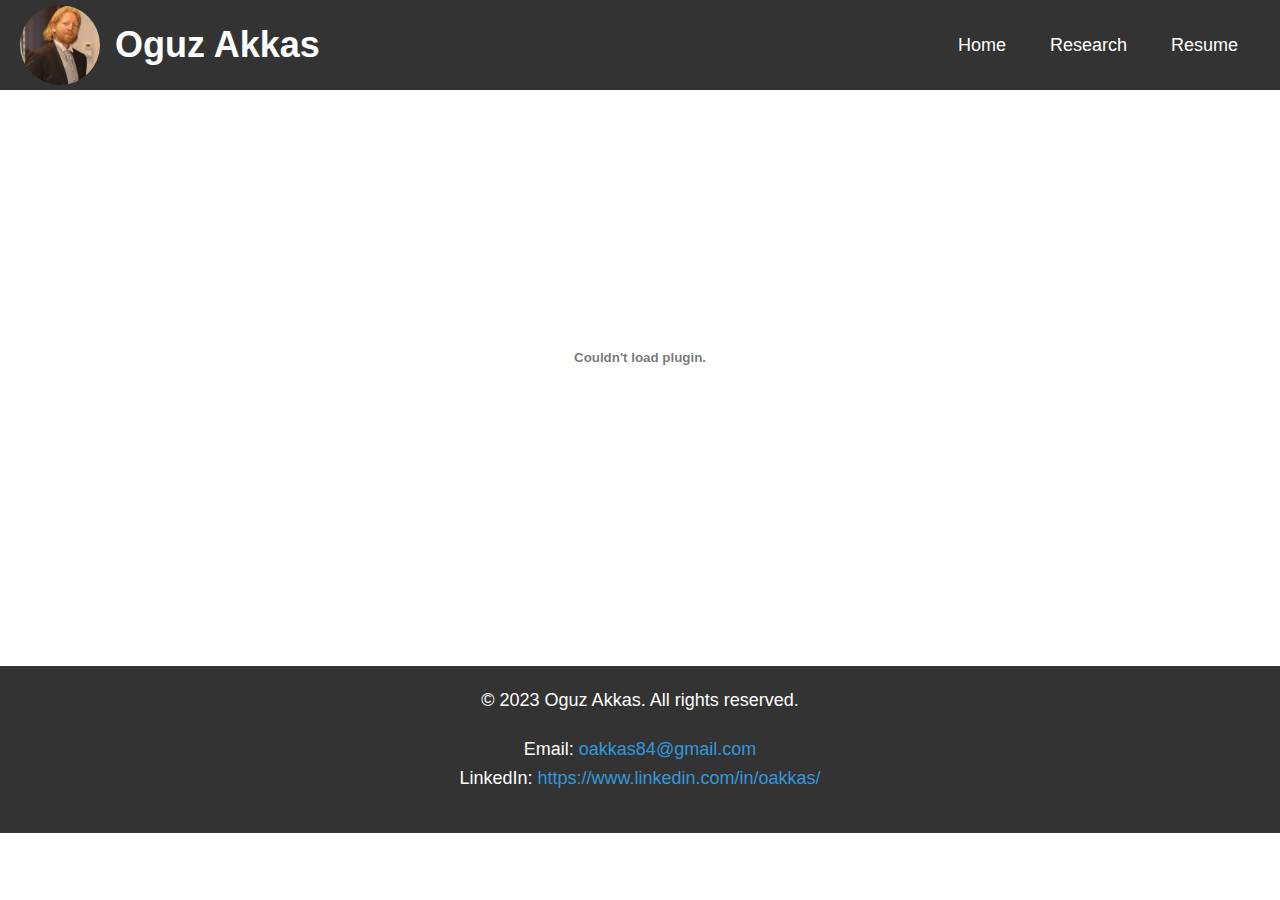
==== research.html @ e3e360d8 "update reserach" ====
<!DOCTYPE html>
<html lang="en">
<head>
  <meta charset="UTF-8">
  <meta name="viewport" content="width=device-width, initial-scale=1.0">
  <title>Research</title>
  <link rel="stylesheet" href="styles.css">
</head>
<body>
    <div id="navbar"></div>
  <h1>Welcome to the Research page</h1>
  <p>
    <embed src="registry.py" type="application/pdf" width="100%" height="600px">
  </p>
  <div id="footer"></div>
<script src="components.js"></script>
<script>
  document.getElementById("navbar").innerHTML = navbar;
  document.getElementById("footer").innerHTML = footer;
</script>
</body>
</html>
---- styles.css ----
* {
    margin: 0%;
    padding: 0%;
    box-sizing: border-box;
  }
body {
    font-family: Arial, sans-serif;
    line-height: 1.6;
  }

.main_body{
    margin: 0px 30px;
}
  h1 {
    font-size: 36px;
  }
  /* Style the navbar */
  /* .navbar {
    display: flex;
    justify-content: space-between;
    align-items: center;
    background-color: #333;
    padding: 5px 20px;
  } */
  .navbar {
    display: flex;
    justify-content: space-between;
    align-items: center;
    background-color: #333;
    padding: 5px 20px;
    position: fixed; /* Add this line */
    top: 0; /* Add this line */
    left: 0; /* Add this line */
    width: 100%; /* Add this line */
    z-index: 1000; /* Add this line (optional, but recommended) */
  }
  
  .navbar h1 {
    color: #fff;
    margin: 0;
  }
  
  .navbar ul {
    display: flex;
    list-style-type: none;
  }
  
  .navbar li {
    margin: 0 10px;
  }
  
  .navbar a {
    text-decoration: none;
    color: #fff;
    padding: 6px 12px;
    transition: background-color 0.3s ease;
  }
  
  .navbar a:hover, .navbar a.active {
    background-color: #555;
    color: #fff;
  }

  .banner {
    display: flex;
    justify-content: space-between;
    margin-top: 7%;
  }
  
  .banner img {
    width: calc(50% - 10px);
    max-height: 400px;
    object-fit: fill;
    margin-top: 1%;
    margin-bottom: 2%;
  }
  /* .banner img {
    width: 100%;
    max-height: 300px;
    object-fit: scale-down;
    margin-top: 1%;
    margin-bottom: 2%;
  } */
  p {
    font-size: 18px;
  }
  ul {
    list-style-type: none;
    padding-left: 0;
  }
  li {
    font-size: 18px;
    margin-bottom: 10px;
  }
  a {
    text-decoration: none;
    color: #3498db;
  }
  a:hover {
    color: #2980b9;
  }

  /* General section styles */
.section {
  display: flex;
  justify-content: space-between;
  margin: 20px 0;
}

/* Style individual sections */
.skills, .experience, .projects {
  flex-basis: calc(33.33% - 20px);
  background-color: #f1f1f1;
  padding: 20px;
  border-radius: 5px;
  box-shadow: 0 1px 3px rgba(0, 0, 0, 0.12), 0 1px 2px rgba(0, 0, 0, 0.24);
}

.contact {
  flex-basis: calc(33.33% - 20px);
  /* background-color: #f1f1f1; */
  padding: 20px;
  border-radius: 5px;
  /* box-shadow: 0 1px 3px rgba(0, 0, 0, 0.12), 0 1px 2px rgba(0, 0, 0, 0.24); */
}

.skills h2, .experience h2, .contact h2 {
  margin-bottom: 10px;
}


.name-image-container {
  display: flex;
  align-items: center;
  margin-right: 20px;
}
.profile-image {
  width: 80px;
  height: 80px;
  border-radius: 50%;
  margin-right: 15px;
}
.intro {
  padding: 20px;
  font-size: 1.8em;
  line-height: 1.8;
  text-align: justify;
  max-width: 1000px;
  margin: 0 auto;
  font-family: 'Times New Roman', Times, serif;
}

.intro p{
  font-size: 24px;
  font-family: 'Times New Roman', Times, serif;
}

.download-resume {
  text-align: center;
  padding: 20px;
  font-size: 1.8em;
  line-height: 1.8;
}

.research{
  margin: 50px 50px;
}

footer {
  background-color: #333;
  color: #fff;
  text-align: center;
  padding: 20px;
  font-size: 0.9em;
}
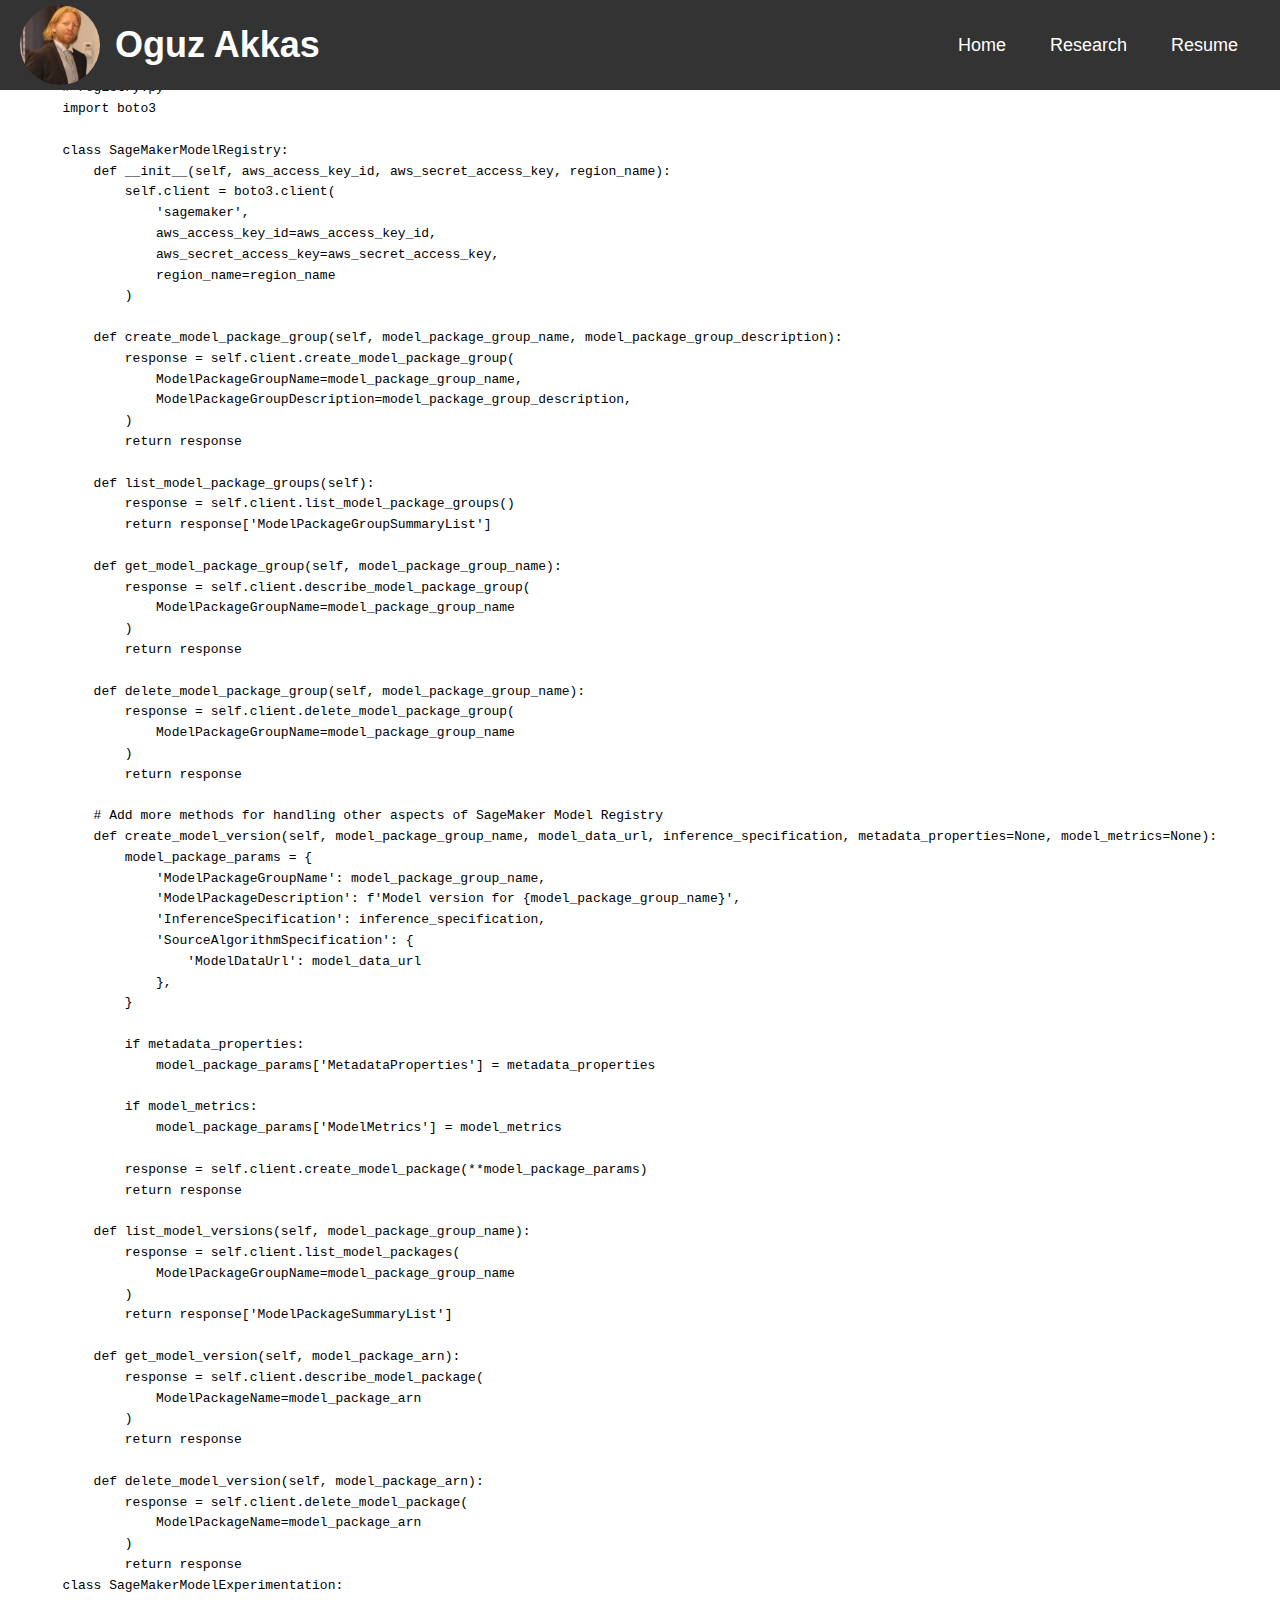
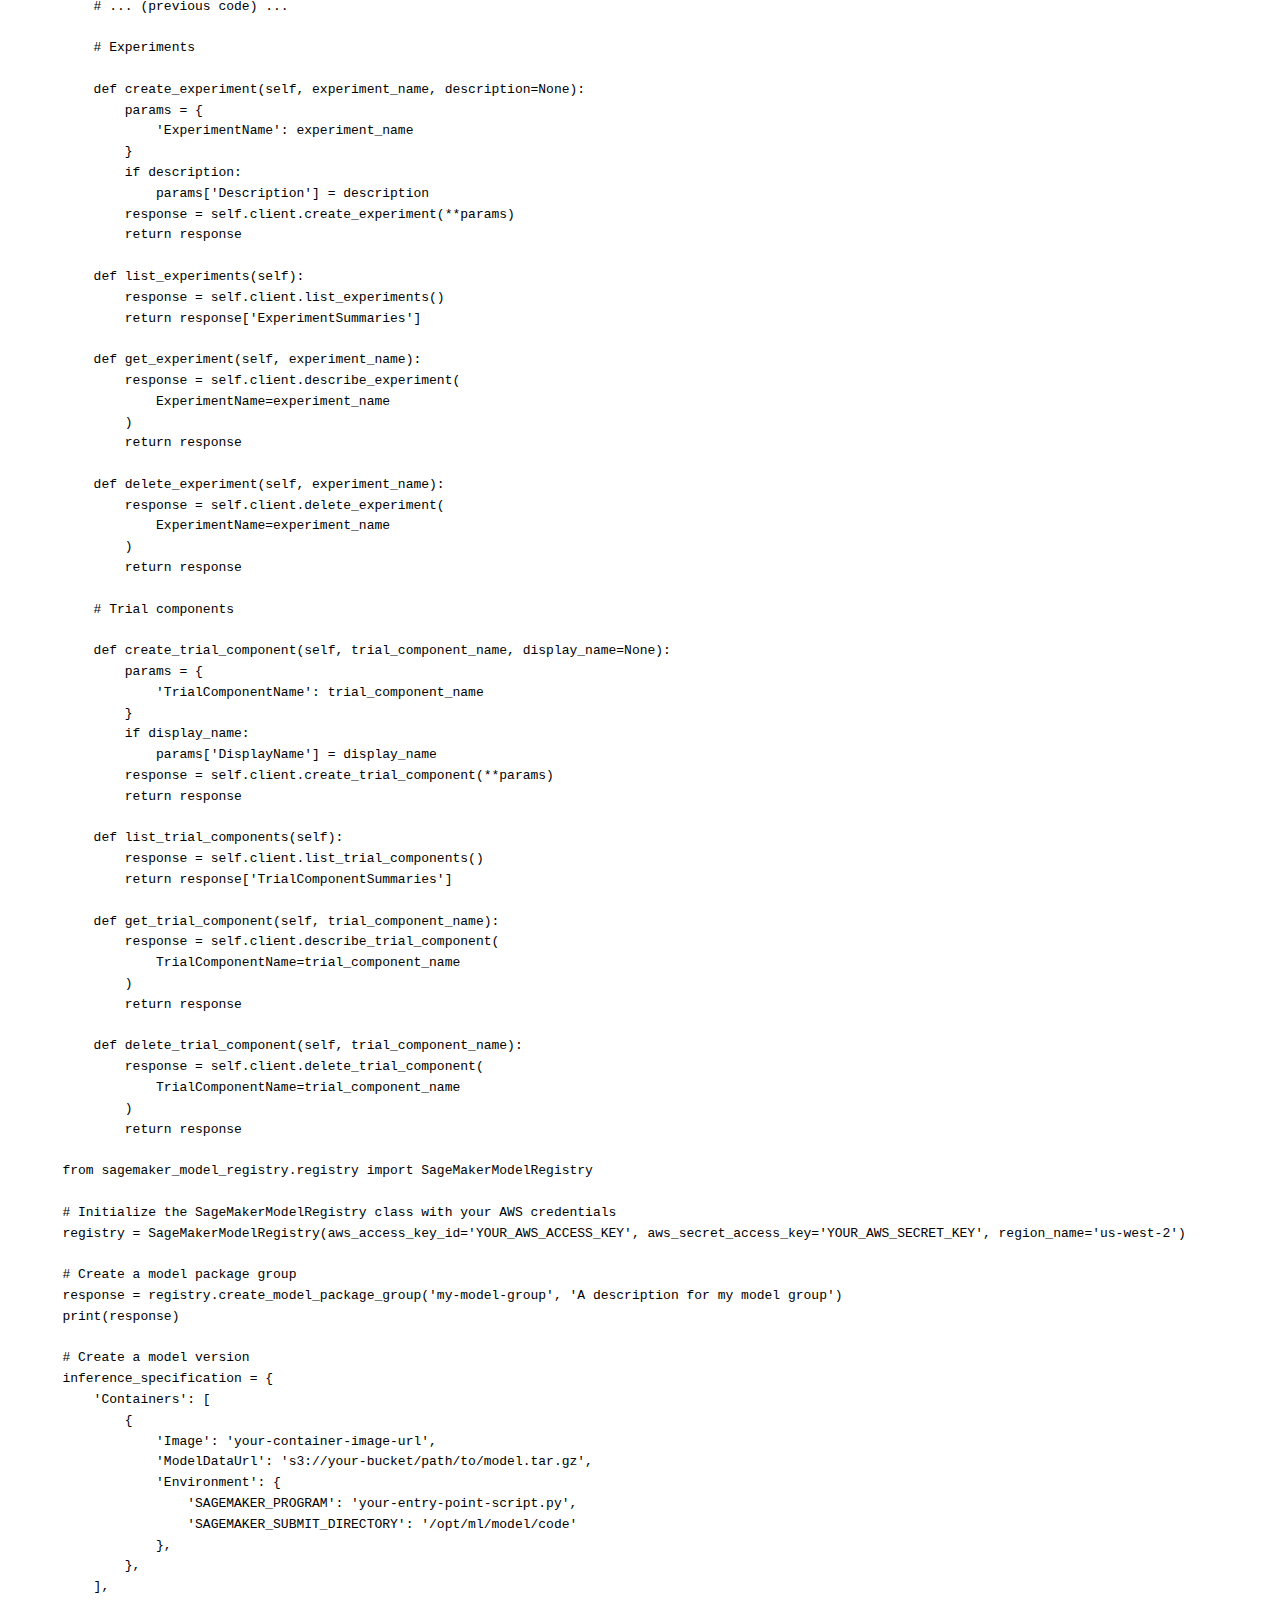
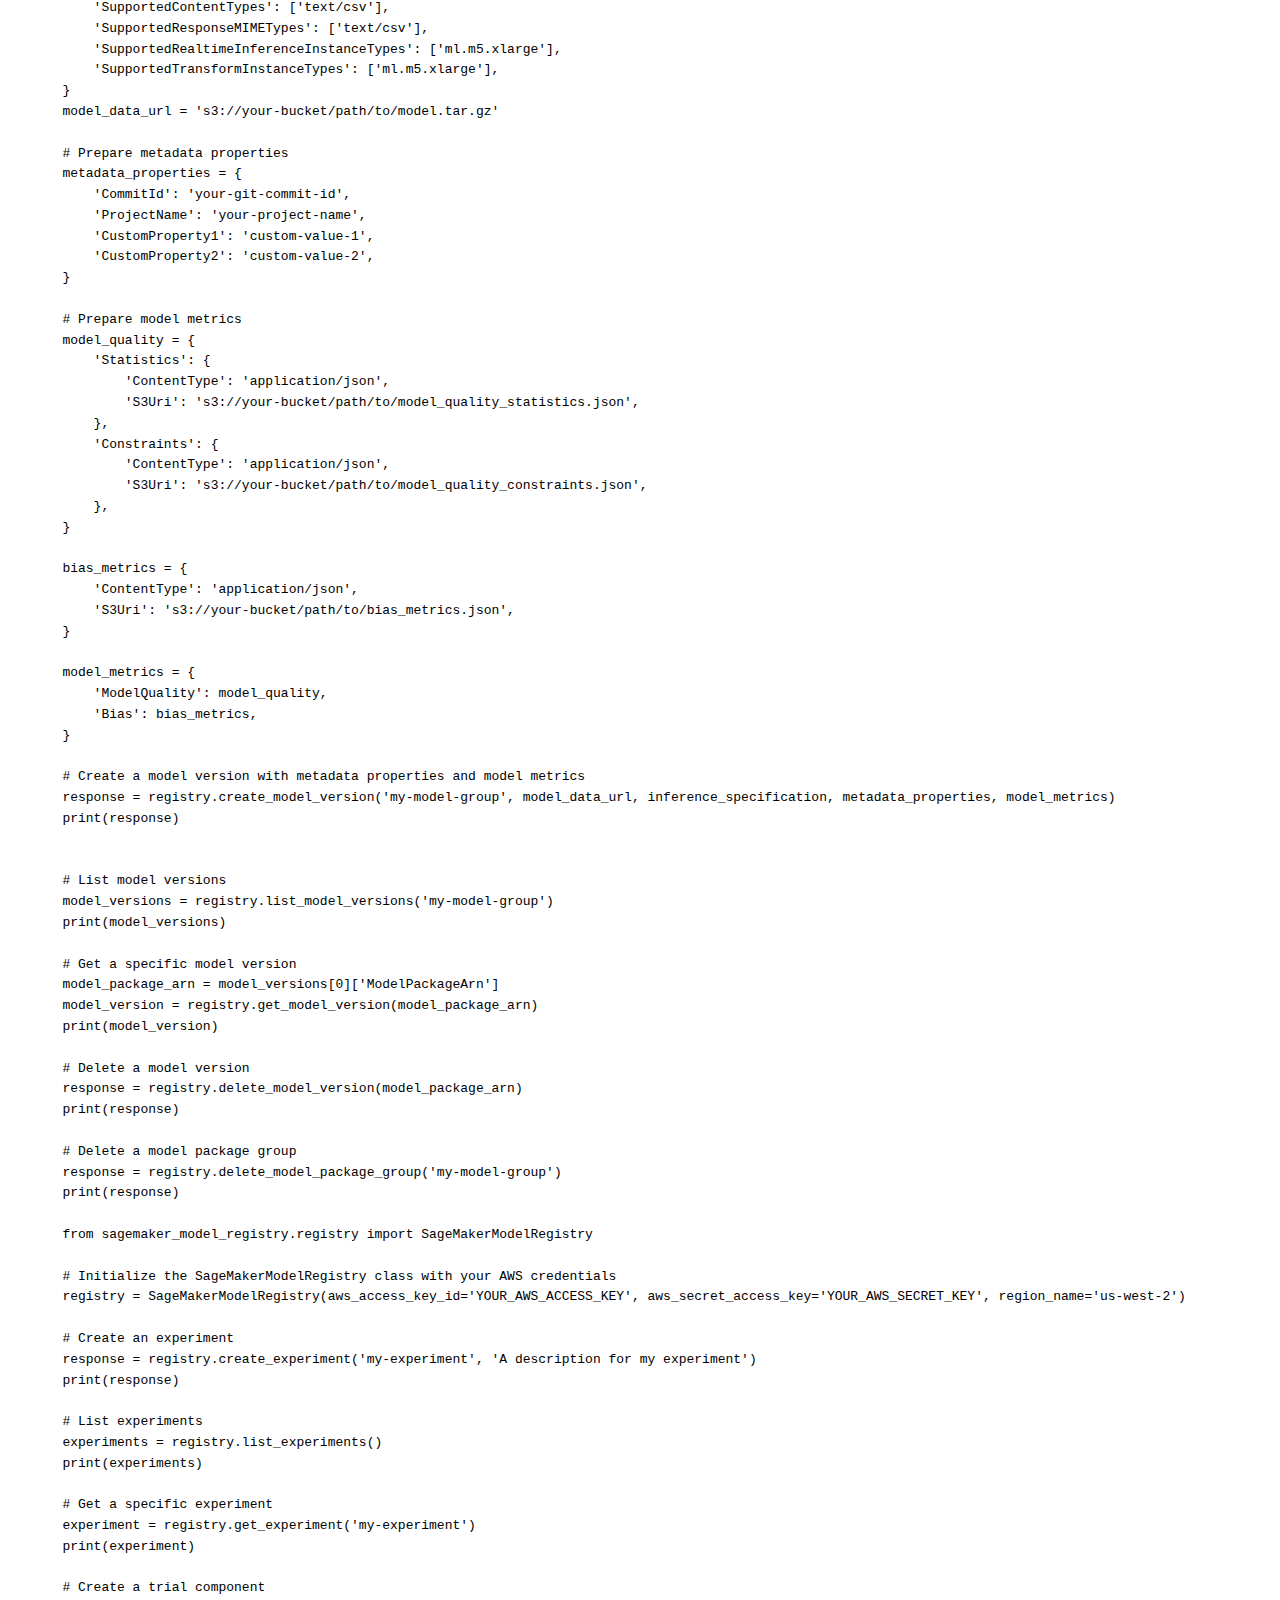
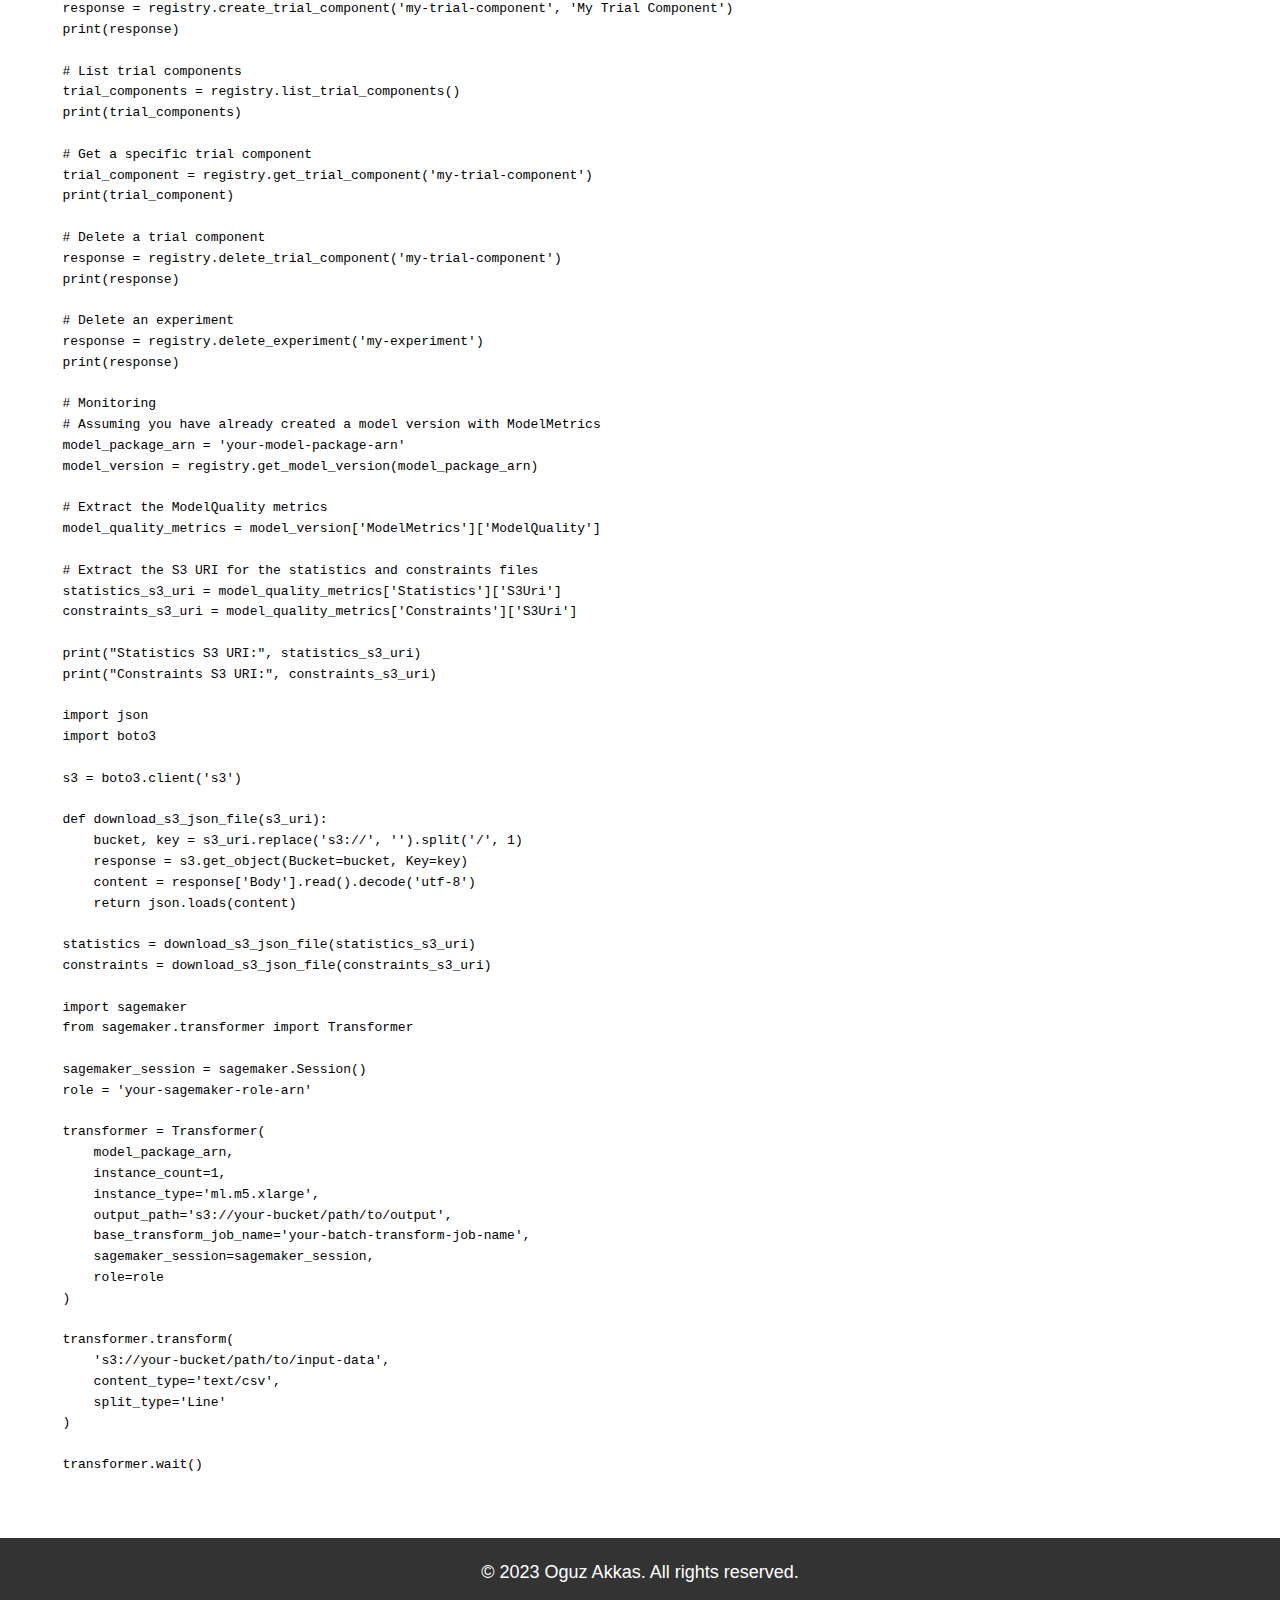
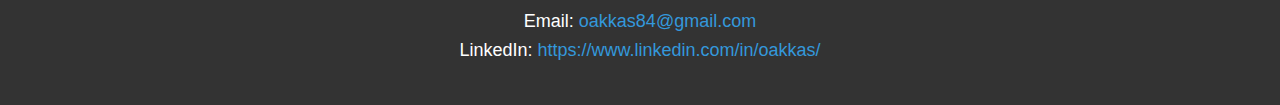
==== commit c59dbc9d: "show code" ====
--- a/research.html
+++ b/research.html
@@ -9,9 +9,309 @@
 <body>
     <div id="navbar"></div>
   <h1>Welcome to the Research page</h1>
-  <p>
-    <embed src="registry.py" type="application/pdf" width="100%" height="600px">
-  </p>
+  <pre>
+    <code>
+        # registry.py
+        import boto3
+        
+        class SageMakerModelRegistry:
+            def __init__(self, aws_access_key_id, aws_secret_access_key, region_name):
+                self.client = boto3.client(
+                    'sagemaker',
+                    aws_access_key_id=aws_access_key_id,
+                    aws_secret_access_key=aws_secret_access_key,
+                    region_name=region_name
+                )
+        
+            def create_model_package_group(self, model_package_group_name, model_package_group_description):
+                response = self.client.create_model_package_group(
+                    ModelPackageGroupName=model_package_group_name,
+                    ModelPackageGroupDescription=model_package_group_description,
+                )
+                return response
+        
+            def list_model_package_groups(self):
+                response = self.client.list_model_package_groups()
+                return response['ModelPackageGroupSummaryList']
+        
+            def get_model_package_group(self, model_package_group_name):
+                response = self.client.describe_model_package_group(
+                    ModelPackageGroupName=model_package_group_name
+                )
+                return response
+        
+            def delete_model_package_group(self, model_package_group_name):
+                response = self.client.delete_model_package_group(
+                    ModelPackageGroupName=model_package_group_name
+                )
+                return response
+        
+            # Add more methods for handling other aspects of SageMaker Model Registry
+            def create_model_version(self, model_package_group_name, model_data_url, inference_specification, metadata_properties=None, model_metrics=None):
+                model_package_params = {
+                    'ModelPackageGroupName': model_package_group_name,
+                    'ModelPackageDescription': f'Model version for {model_package_group_name}',
+                    'InferenceSpecification': inference_specification,
+                    'SourceAlgorithmSpecification': {
+                        'ModelDataUrl': model_data_url
+                    },
+                }
+                
+                if metadata_properties:
+                    model_package_params['MetadataProperties'] = metadata_properties
+                    
+                if model_metrics:
+                    model_package_params['ModelMetrics'] = model_metrics
+                    
+                response = self.client.create_model_package(**model_package_params)
+                return response
+        
+            def list_model_versions(self, model_package_group_name):
+                response = self.client.list_model_packages(
+                    ModelPackageGroupName=model_package_group_name
+                )
+                return response['ModelPackageSummaryList']
+        
+            def get_model_version(self, model_package_arn):
+                response = self.client.describe_model_package(
+                    ModelPackageName=model_package_arn
+                )
+                return response
+        
+            def delete_model_version(self, model_package_arn):
+                response = self.client.delete_model_package(
+                    ModelPackageName=model_package_arn
+                )
+                return response
+        class SageMakerModelExperimentation:
+            # ... (previous code) ...
+        
+            # Experiments
+        
+            def create_experiment(self, experiment_name, description=None):
+                params = {
+                    'ExperimentName': experiment_name
+                }
+                if description:
+                    params['Description'] = description
+                response = self.client.create_experiment(**params)
+                return response
+        
+            def list_experiments(self):
+                response = self.client.list_experiments()
+                return response['ExperimentSummaries']
+        
+            def get_experiment(self, experiment_name):
+                response = self.client.describe_experiment(
+                    ExperimentName=experiment_name
+                )
+                return response
+        
+            def delete_experiment(self, experiment_name):
+                response = self.client.delete_experiment(
+                    ExperimentName=experiment_name
+                )
+                return response
+        
+            # Trial components
+        
+            def create_trial_component(self, trial_component_name, display_name=None):
+                params = {
+                    'TrialComponentName': trial_component_name
+                }
+                if display_name:
+                    params['DisplayName'] = display_name
+                response = self.client.create_trial_component(**params)
+                return response
+        
+            def list_trial_components(self):
+                response = self.client.list_trial_components()
+                return response['TrialComponentSummaries']
+        
+            def get_trial_component(self, trial_component_name):
+                response = self.client.describe_trial_component(
+                    TrialComponentName=trial_component_name
+                )
+                return response
+        
+            def delete_trial_component(self, trial_component_name):
+                response = self.client.delete_trial_component(
+                    TrialComponentName=trial_component_name
+                )
+                return response    
+        
+        from sagemaker_model_registry.registry import SageMakerModelRegistry
+        
+        # Initialize the SageMakerModelRegistry class with your AWS credentials
+        registry = SageMakerModelRegistry(aws_access_key_id='YOUR_AWS_ACCESS_KEY', aws_secret_access_key='YOUR_AWS_SECRET_KEY', region_name='us-west-2')
+        
+        # Create a model package group
+        response = registry.create_model_package_group('my-model-group', 'A description for my model group')
+        print(response)
+        
+        # Create a model version
+        inference_specification = {
+            'Containers': [
+                {
+                    'Image': 'your-container-image-url',
+                    'ModelDataUrl': 's3://your-bucket/path/to/model.tar.gz',
+                    'Environment': {
+                        'SAGEMAKER_PROGRAM': 'your-entry-point-script.py',
+                        'SAGEMAKER_SUBMIT_DIRECTORY': '/opt/ml/model/code'
+                    },
+                },
+            ],
+            'SupportedContentTypes': ['text/csv'],
+            'SupportedResponseMIMETypes': ['text/csv'],
+            'SupportedRealtimeInferenceInstanceTypes': ['ml.m5.xlarge'],
+            'SupportedTransformInstanceTypes': ['ml.m5.xlarge'],
+        }
+        model_data_url = 's3://your-bucket/path/to/model.tar.gz'
+        
+        # Prepare metadata properties
+        metadata_properties = {
+            'CommitId': 'your-git-commit-id',
+            'ProjectName': 'your-project-name',
+            'CustomProperty1': 'custom-value-1',
+            'CustomProperty2': 'custom-value-2',
+        }
+        
+        # Prepare model metrics
+        model_quality = {
+            'Statistics': {
+                'ContentType': 'application/json',
+                'S3Uri': 's3://your-bucket/path/to/model_quality_statistics.json',
+            },
+            'Constraints': {
+                'ContentType': 'application/json',
+                'S3Uri': 's3://your-bucket/path/to/model_quality_constraints.json',
+            },
+        }
+        
+        bias_metrics = {
+            'ContentType': 'application/json',
+            'S3Uri': 's3://your-bucket/path/to/bias_metrics.json',
+        }
+        
+        model_metrics = {
+            'ModelQuality': model_quality,
+            'Bias': bias_metrics,
+        }
+        
+        # Create a model version with metadata properties and model metrics
+        response = registry.create_model_version('my-model-group', model_data_url, inference_specification, metadata_properties, model_metrics)
+        print(response)
+        
+        
+        # List model versions
+        model_versions = registry.list_model_versions('my-model-group')
+        print(model_versions)
+        
+        # Get a specific model version
+        model_package_arn = model_versions[0]['ModelPackageArn']
+        model_version = registry.get_model_version(model_package_arn)
+        print(model_version)
+        
+        # Delete a model version
+        response = registry.delete_model_version(model_package_arn)
+        print(response)
+        
+        # Delete a model package group
+        response = registry.delete_model_package_group('my-model-group')
+        print(response)
+        
+        from sagemaker_model_registry.registry import SageMakerModelRegistry
+        
+        # Initialize the SageMakerModelRegistry class with your AWS credentials
+        registry = SageMakerModelRegistry(aws_access_key_id='YOUR_AWS_ACCESS_KEY', aws_secret_access_key='YOUR_AWS_SECRET_KEY', region_name='us-west-2')
+        
+        # Create an experiment
+        response = registry.create_experiment('my-experiment', 'A description for my experiment')
+        print(response)
+        
+        # List experiments
+        experiments = registry.list_experiments()
+        print(experiments)
+        
+        # Get a specific experiment
+        experiment = registry.get_experiment('my-experiment')
+        print(experiment)
+        
+        # Create a trial component
+        response = registry.create_trial_component('my-trial-component', 'My Trial Component')
+        print(response)
+        
+        # List trial components
+        trial_components = registry.list_trial_components()
+        print(trial_components)
+        
+        # Get a specific trial component
+        trial_component = registry.get_trial_component('my-trial-component')
+        print(trial_component)
+        
+        # Delete a trial component
+        response = registry.delete_trial_component('my-trial-component')
+        print(response)
+        
+        # Delete an experiment
+        response = registry.delete_experiment('my-experiment')
+        print(response)
+        
+        # Monitoring
+        # Assuming you have already created a model version with ModelMetrics
+        model_package_arn = 'your-model-package-arn'
+        model_version = registry.get_model_version(model_package_arn)
+        
+        # Extract the ModelQuality metrics
+        model_quality_metrics = model_version['ModelMetrics']['ModelQuality']
+        
+        # Extract the S3 URI for the statistics and constraints files
+        statistics_s3_uri = model_quality_metrics['Statistics']['S3Uri']
+        constraints_s3_uri = model_quality_metrics['Constraints']['S3Uri']
+        
+        print("Statistics S3 URI:", statistics_s3_uri)
+        print("Constraints S3 URI:", constraints_s3_uri)
+        
+        import json
+        import boto3
+        
+        s3 = boto3.client('s3')
+        
+        def download_s3_json_file(s3_uri):
+            bucket, key = s3_uri.replace('s3://', '').split('/', 1)
+            response = s3.get_object(Bucket=bucket, Key=key)
+            content = response['Body'].read().decode('utf-8')
+            return json.loads(content)
+        
+        statistics = download_s3_json_file(statistics_s3_uri)
+        constraints = download_s3_json_file(constraints_s3_uri)
+        
+        import sagemaker
+        from sagemaker.transformer import Transformer
+        
+        sagemaker_session = sagemaker.Session()
+        role = 'your-sagemaker-role-arn'
+        
+        transformer = Transformer(
+            model_package_arn,
+            instance_count=1,
+            instance_type='ml.m5.xlarge',
+            output_path='s3://your-bucket/path/to/output',
+            base_transform_job_name='your-batch-transform-job-name',
+            sagemaker_session=sagemaker_session,
+            role=role
+        )
+        
+        transformer.transform(
+            's3://your-bucket/path/to/input-data',
+            content_type='text/csv',
+            split_type='Line'
+        )
+        
+        transformer.wait()
+        
+    </code>
+    </pre>
   <div id="footer"></div>
 <script src="components.js"></script>
 <script>
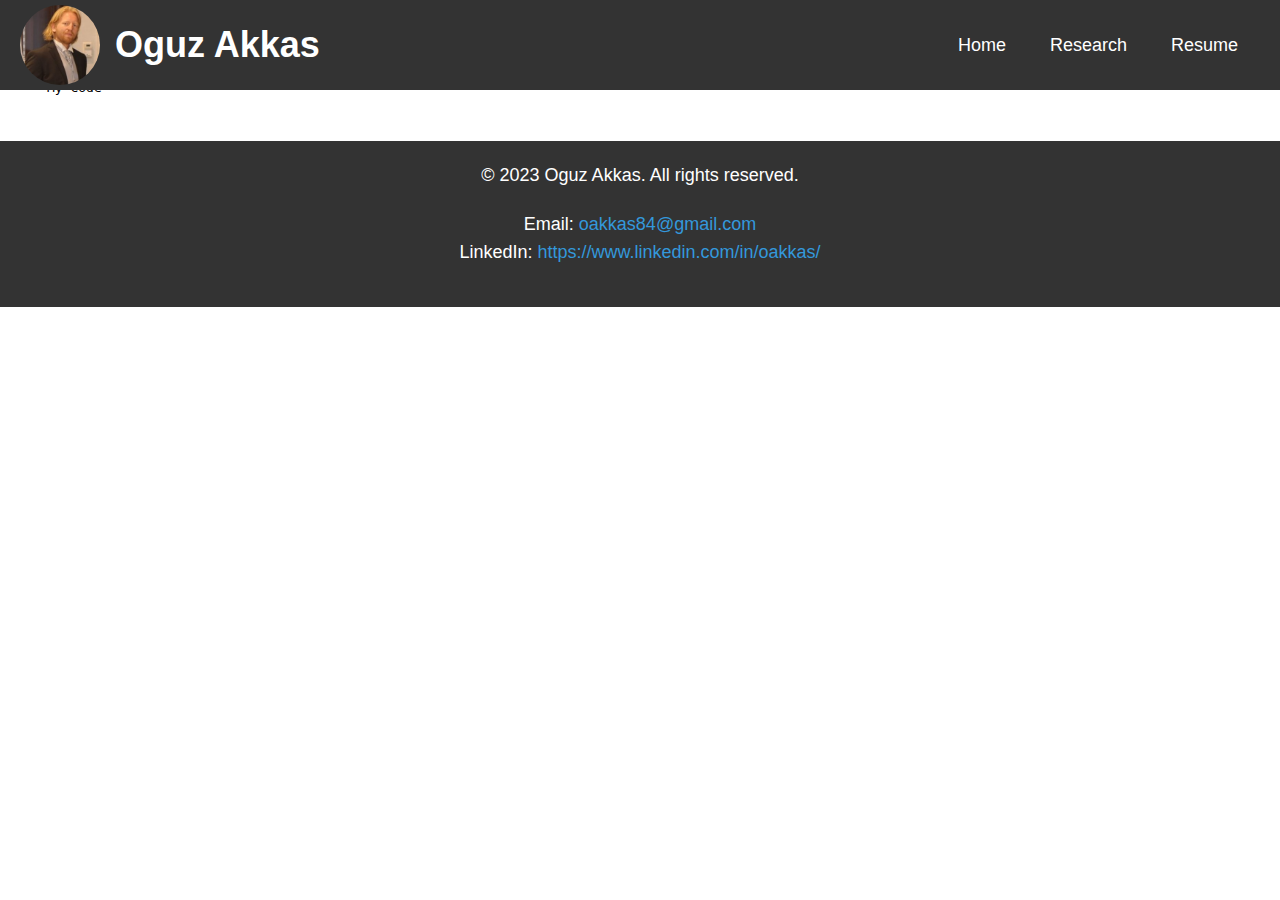
==== commit d28f4a4f: "Update code" ====
--- a/research.html
+++ b/research.html
@@ -11,305 +11,7 @@
   <h1>Welcome to the Research page</h1>
   <pre>
     <code>
-        # registry.py
-        import boto3
-        
-        class SageMakerModelRegistry:
-            def __init__(self, aws_access_key_id, aws_secret_access_key, region_name):
-                self.client = boto3.client(
-                    'sagemaker',
-                    aws_access_key_id=aws_access_key_id,
-                    aws_secret_access_key=aws_secret_access_key,
-                    region_name=region_name
-                )
-        
-            def create_model_package_group(self, model_package_group_name, model_package_group_description):
-                response = self.client.create_model_package_group(
-                    ModelPackageGroupName=model_package_group_name,
-                    ModelPackageGroupDescription=model_package_group_description,
-                )
-                return response
-        
-            def list_model_package_groups(self):
-                response = self.client.list_model_package_groups()
-                return response['ModelPackageGroupSummaryList']
-        
-            def get_model_package_group(self, model_package_group_name):
-                response = self.client.describe_model_package_group(
-                    ModelPackageGroupName=model_package_group_name
-                )
-                return response
-        
-            def delete_model_package_group(self, model_package_group_name):
-                response = self.client.delete_model_package_group(
-                    ModelPackageGroupName=model_package_group_name
-                )
-                return response
-        
-            # Add more methods for handling other aspects of SageMaker Model Registry
-            def create_model_version(self, model_package_group_name, model_data_url, inference_specification, metadata_properties=None, model_metrics=None):
-                model_package_params = {
-                    'ModelPackageGroupName': model_package_group_name,
-                    'ModelPackageDescription': f'Model version for {model_package_group_name}',
-                    'InferenceSpecification': inference_specification,
-                    'SourceAlgorithmSpecification': {
-                        'ModelDataUrl': model_data_url
-                    },
-                }
-                
-                if metadata_properties:
-                    model_package_params['MetadataProperties'] = metadata_properties
-                    
-                if model_metrics:
-                    model_package_params['ModelMetrics'] = model_metrics
-                    
-                response = self.client.create_model_package(**model_package_params)
-                return response
-        
-            def list_model_versions(self, model_package_group_name):
-                response = self.client.list_model_packages(
-                    ModelPackageGroupName=model_package_group_name
-                )
-                return response['ModelPackageSummaryList']
-        
-            def get_model_version(self, model_package_arn):
-                response = self.client.describe_model_package(
-                    ModelPackageName=model_package_arn
-                )
-                return response
-        
-            def delete_model_version(self, model_package_arn):
-                response = self.client.delete_model_package(
-                    ModelPackageName=model_package_arn
-                )
-                return response
-        class SageMakerModelExperimentation:
-            # ... (previous code) ...
-        
-            # Experiments
-        
-            def create_experiment(self, experiment_name, description=None):
-                params = {
-                    'ExperimentName': experiment_name
-                }
-                if description:
-                    params['Description'] = description
-                response = self.client.create_experiment(**params)
-                return response
-        
-            def list_experiments(self):
-                response = self.client.list_experiments()
-                return response['ExperimentSummaries']
-        
-            def get_experiment(self, experiment_name):
-                response = self.client.describe_experiment(
-                    ExperimentName=experiment_name
-                )
-                return response
-        
-            def delete_experiment(self, experiment_name):
-                response = self.client.delete_experiment(
-                    ExperimentName=experiment_name
-                )
-                return response
-        
-            # Trial components
-        
-            def create_trial_component(self, trial_component_name, display_name=None):
-                params = {
-                    'TrialComponentName': trial_component_name
-                }
-                if display_name:
-                    params['DisplayName'] = display_name
-                response = self.client.create_trial_component(**params)
-                return response
-        
-            def list_trial_components(self):
-                response = self.client.list_trial_components()
-                return response['TrialComponentSummaries']
-        
-            def get_trial_component(self, trial_component_name):
-                response = self.client.describe_trial_component(
-                    TrialComponentName=trial_component_name
-                )
-                return response
-        
-            def delete_trial_component(self, trial_component_name):
-                response = self.client.delete_trial_component(
-                    TrialComponentName=trial_component_name
-                )
-                return response    
-        
-        from sagemaker_model_registry.registry import SageMakerModelRegistry
-        
-        # Initialize the SageMakerModelRegistry class with your AWS credentials
-        registry = SageMakerModelRegistry(aws_access_key_id='YOUR_AWS_ACCESS_KEY', aws_secret_access_key='YOUR_AWS_SECRET_KEY', region_name='us-west-2')
-        
-        # Create a model package group
-        response = registry.create_model_package_group('my-model-group', 'A description for my model group')
-        print(response)
-        
-        # Create a model version
-        inference_specification = {
-            'Containers': [
-                {
-                    'Image': 'your-container-image-url',
-                    'ModelDataUrl': 's3://your-bucket/path/to/model.tar.gz',
-                    'Environment': {
-                        'SAGEMAKER_PROGRAM': 'your-entry-point-script.py',
-                        'SAGEMAKER_SUBMIT_DIRECTORY': '/opt/ml/model/code'
-                    },
-                },
-            ],
-            'SupportedContentTypes': ['text/csv'],
-            'SupportedResponseMIMETypes': ['text/csv'],
-            'SupportedRealtimeInferenceInstanceTypes': ['ml.m5.xlarge'],
-            'SupportedTransformInstanceTypes': ['ml.m5.xlarge'],
-        }
-        model_data_url = 's3://your-bucket/path/to/model.tar.gz'
-        
-        # Prepare metadata properties
-        metadata_properties = {
-            'CommitId': 'your-git-commit-id',
-            'ProjectName': 'your-project-name',
-            'CustomProperty1': 'custom-value-1',
-            'CustomProperty2': 'custom-value-2',
-        }
-        
-        # Prepare model metrics
-        model_quality = {
-            'Statistics': {
-                'ContentType': 'application/json',
-                'S3Uri': 's3://your-bucket/path/to/model_quality_statistics.json',
-            },
-            'Constraints': {
-                'ContentType': 'application/json',
-                'S3Uri': 's3://your-bucket/path/to/model_quality_constraints.json',
-            },
-        }
-        
-        bias_metrics = {
-            'ContentType': 'application/json',
-            'S3Uri': 's3://your-bucket/path/to/bias_metrics.json',
-        }
-        
-        model_metrics = {
-            'ModelQuality': model_quality,
-            'Bias': bias_metrics,
-        }
-        
-        # Create a model version with metadata properties and model metrics
-        response = registry.create_model_version('my-model-group', model_data_url, inference_specification, metadata_properties, model_metrics)
-        print(response)
-        
-        
-        # List model versions
-        model_versions = registry.list_model_versions('my-model-group')
-        print(model_versions)
-        
-        # Get a specific model version
-        model_package_arn = model_versions[0]['ModelPackageArn']
-        model_version = registry.get_model_version(model_package_arn)
-        print(model_version)
-        
-        # Delete a model version
-        response = registry.delete_model_version(model_package_arn)
-        print(response)
-        
-        # Delete a model package group
-        response = registry.delete_model_package_group('my-model-group')
-        print(response)
-        
-        from sagemaker_model_registry.registry import SageMakerModelRegistry
-        
-        # Initialize the SageMakerModelRegistry class with your AWS credentials
-        registry = SageMakerModelRegistry(aws_access_key_id='YOUR_AWS_ACCESS_KEY', aws_secret_access_key='YOUR_AWS_SECRET_KEY', region_name='us-west-2')
-        
-        # Create an experiment
-        response = registry.create_experiment('my-experiment', 'A description for my experiment')
-        print(response)
-        
-        # List experiments
-        experiments = registry.list_experiments()
-        print(experiments)
-        
-        # Get a specific experiment
-        experiment = registry.get_experiment('my-experiment')
-        print(experiment)
-        
-        # Create a trial component
-        response = registry.create_trial_component('my-trial-component', 'My Trial Component')
-        print(response)
-        
-        # List trial components
-        trial_components = registry.list_trial_components()
-        print(trial_components)
-        
-        # Get a specific trial component
-        trial_component = registry.get_trial_component('my-trial-component')
-        print(trial_component)
-        
-        # Delete a trial component
-        response = registry.delete_trial_component('my-trial-component')
-        print(response)
-        
-        # Delete an experiment
-        response = registry.delete_experiment('my-experiment')
-        print(response)
-        
-        # Monitoring
-        # Assuming you have already created a model version with ModelMetrics
-        model_package_arn = 'your-model-package-arn'
-        model_version = registry.get_model_version(model_package_arn)
-        
-        # Extract the ModelQuality metrics
-        model_quality_metrics = model_version['ModelMetrics']['ModelQuality']
-        
-        # Extract the S3 URI for the statistics and constraints files
-        statistics_s3_uri = model_quality_metrics['Statistics']['S3Uri']
-        constraints_s3_uri = model_quality_metrics['Constraints']['S3Uri']
-        
-        print("Statistics S3 URI:", statistics_s3_uri)
-        print("Constraints S3 URI:", constraints_s3_uri)
-        
-        import json
-        import boto3
-        
-        s3 = boto3.client('s3')
-        
-        def download_s3_json_file(s3_uri):
-            bucket, key = s3_uri.replace('s3://', '').split('/', 1)
-            response = s3.get_object(Bucket=bucket, Key=key)
-            content = response['Body'].read().decode('utf-8')
-            return json.loads(content)
-        
-        statistics = download_s3_json_file(statistics_s3_uri)
-        constraints = download_s3_json_file(constraints_s3_uri)
-        
-        import sagemaker
-        from sagemaker.transformer import Transformer
-        
-        sagemaker_session = sagemaker.Session()
-        role = 'your-sagemaker-role-arn'
-        
-        transformer = Transformer(
-            model_package_arn,
-            instance_count=1,
-            instance_type='ml.m5.xlarge',
-            output_path='s3://your-bucket/path/to/output',
-            base_transform_job_name='your-batch-transform-job-name',
-            sagemaker_session=sagemaker_session,
-            role=role
-        )
-        
-        transformer.transform(
-            's3://your-bucket/path/to/input-data',
-            content_type='text/csv',
-            split_type='Line'
-        )
-        
-        transformer.wait()
-        
+      My Code
     </code>
     </pre>
   <div id="footer"></div>
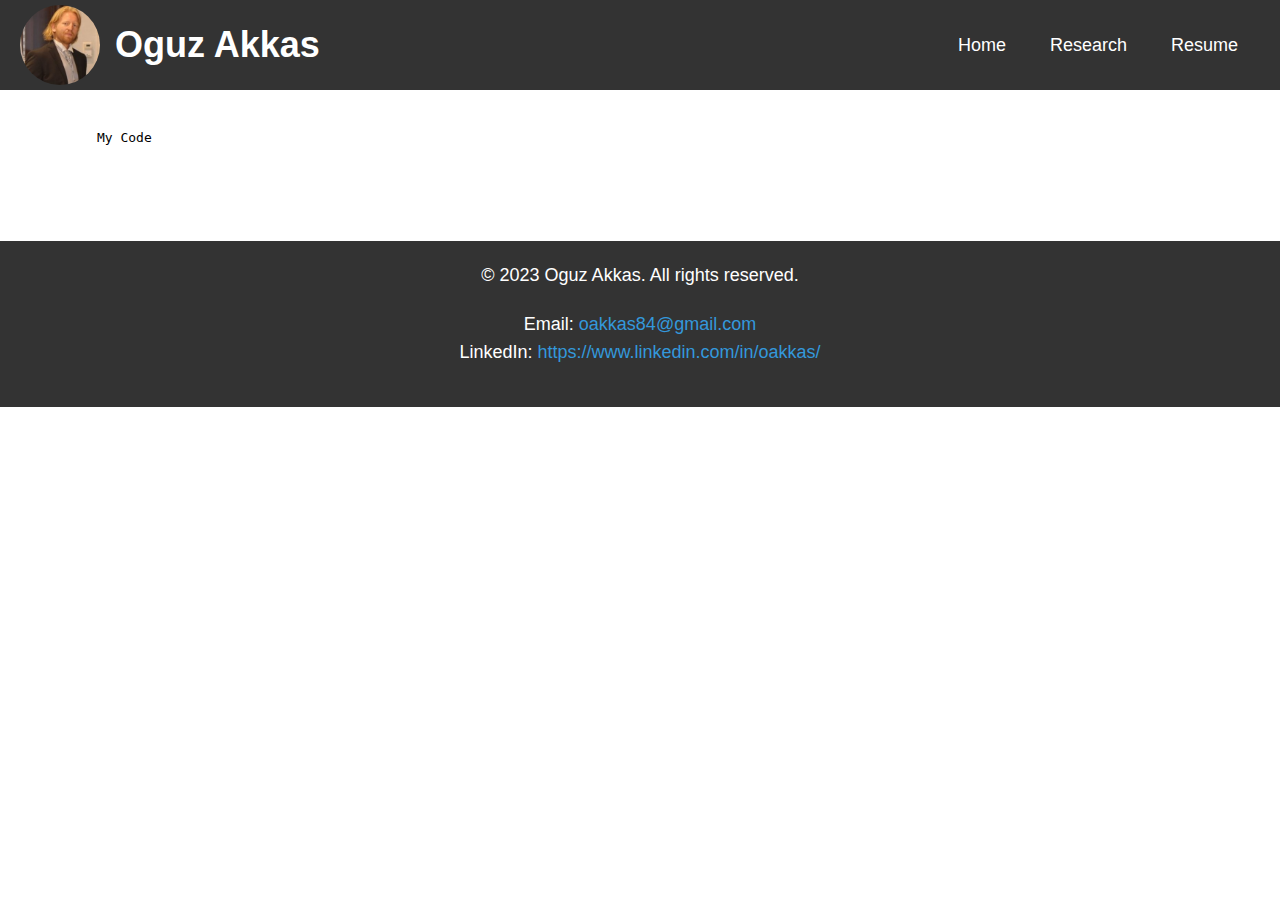
==== commit d5f8dffe: "style update" ====
--- a/research.html
+++ b/research.html
@@ -9,7 +9,7 @@
 <body>
     <div id="navbar"></div>
   <h1>Welcome to the Research page</h1>
-  <pre>
+  <pre class="code">
     <code>
       My Code
     </code>
--- a/styles.css
+++ b/styles.css
@@ -162,7 +162,7 @@
   line-height: 1.8;
 }
 
-.research{
+.code{
   margin: 50px 50px;
 }
 
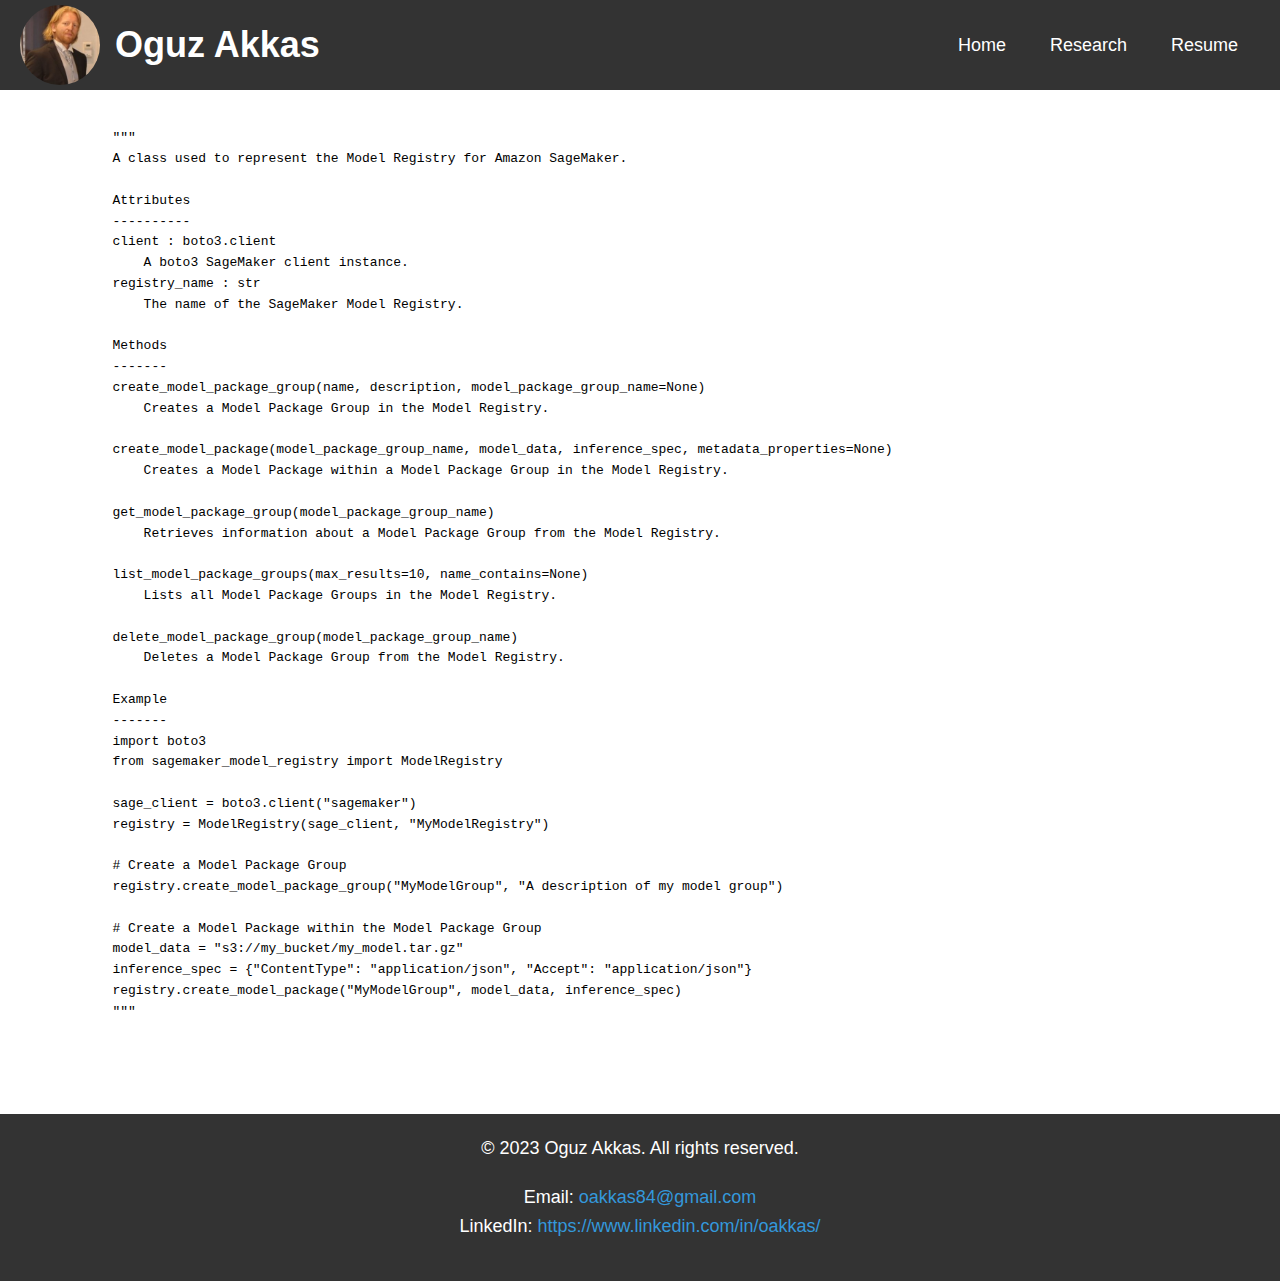
==== commit 687ea2cc: "add new code" ====
--- a/research.html
+++ b/research.html
@@ -11,7 +11,49 @@
   <h1>Welcome to the Research page</h1>
   <pre class="code">
     <code>
-      My Code
+        """
+        A class used to represent the Model Registry for Amazon SageMaker.
+    
+        Attributes
+        ----------
+        client : boto3.client
+            A boto3 SageMaker client instance.
+        registry_name : str
+            The name of the SageMaker Model Registry.
+    
+        Methods
+        -------
+        create_model_package_group(name, description, model_package_group_name=None)
+            Creates a Model Package Group in the Model Registry.
+        
+        create_model_package(model_package_group_name, model_data, inference_spec, metadata_properties=None)
+            Creates a Model Package within a Model Package Group in the Model Registry.
+    
+        get_model_package_group(model_package_group_name)
+            Retrieves information about a Model Package Group from the Model Registry.
+        
+        list_model_package_groups(max_results=10, name_contains=None)
+            Lists all Model Package Groups in the Model Registry.
+    
+        delete_model_package_group(model_package_group_name)
+            Deletes a Model Package Group from the Model Registry.
+    
+        Example
+        -------
+        import boto3
+        from sagemaker_model_registry import ModelRegistry
+    
+        sage_client = boto3.client("sagemaker")
+        registry = ModelRegistry(sage_client, "MyModelRegistry")
+    
+        # Create a Model Package Group
+        registry.create_model_package_group("MyModelGroup", "A description of my model group")
+    
+        # Create a Model Package within the Model Package Group
+        model_data = "s3://my_bucket/my_model.tar.gz"
+        inference_spec = {"ContentType": "application/json", "Accept": "application/json"}
+        registry.create_model_package("MyModelGroup", model_data, inference_spec)
+        """
     </code>
     </pre>
   <div id="footer"></div>
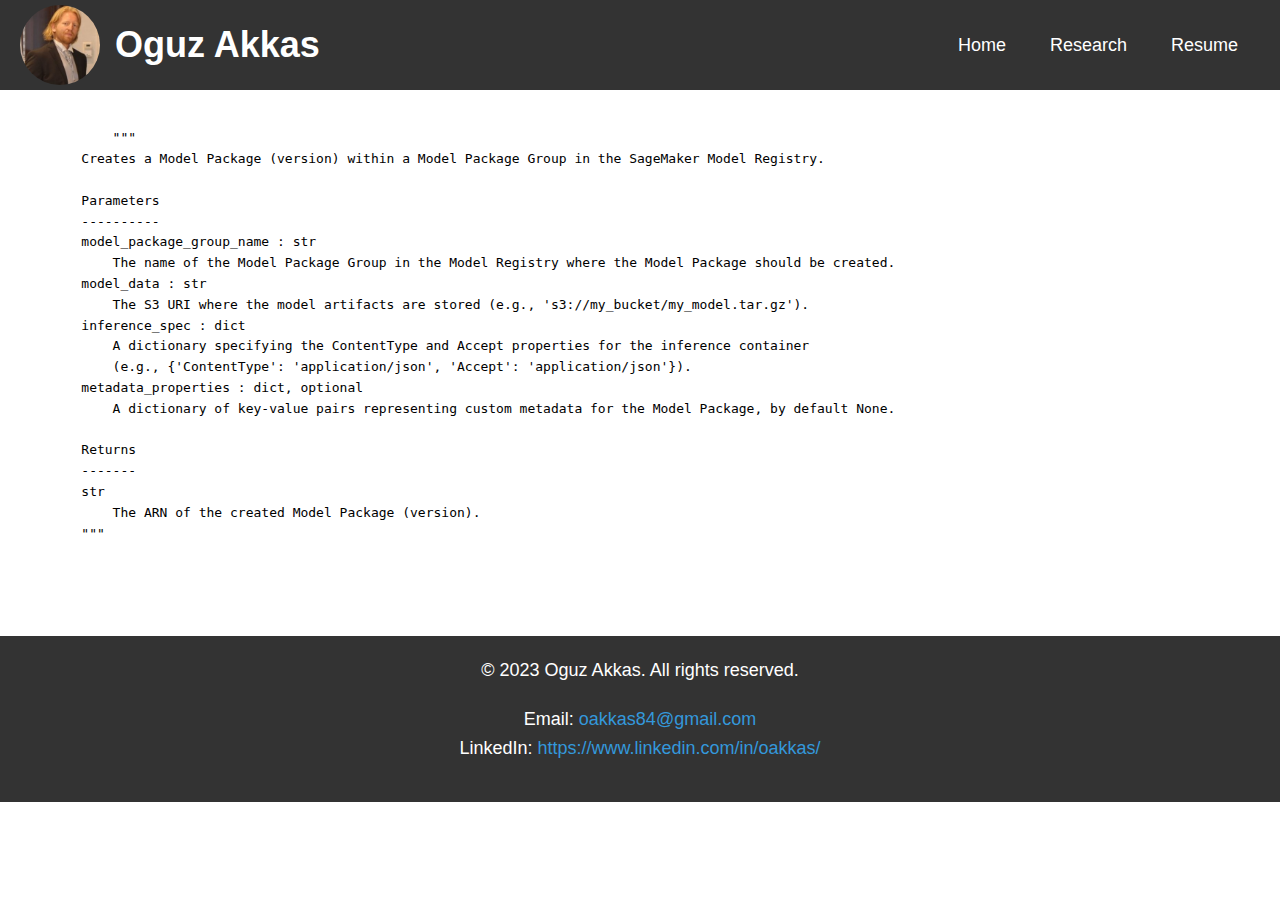
==== commit 04100880: "new code" ====
--- a/research.html
+++ b/research.html
@@ -12,48 +12,25 @@
   <pre class="code">
     <code>
         """
-        A class used to represent the Model Registry for Amazon SageMaker.
-    
-        Attributes
-        ----------
-        client : boto3.client
-            A boto3 SageMaker client instance.
-        registry_name : str
-            The name of the SageMaker Model Registry.
-    
-        Methods
-        -------
-        create_model_package_group(name, description, model_package_group_name=None)
-            Creates a Model Package Group in the Model Registry.
-        
-        create_model_package(model_package_group_name, model_data, inference_spec, metadata_properties=None)
-            Creates a Model Package within a Model Package Group in the Model Registry.
-    
-        get_model_package_group(model_package_group_name)
-            Retrieves information about a Model Package Group from the Model Registry.
-        
-        list_model_package_groups(max_results=10, name_contains=None)
-            Lists all Model Package Groups in the Model Registry.
-    
-        delete_model_package_group(model_package_group_name)
-            Deletes a Model Package Group from the Model Registry.
-    
-        Example
-        -------
-        import boto3
-        from sagemaker_model_registry import ModelRegistry
-    
-        sage_client = boto3.client("sagemaker")
-        registry = ModelRegistry(sage_client, "MyModelRegistry")
-    
-        # Create a Model Package Group
-        registry.create_model_package_group("MyModelGroup", "A description of my model group")
-    
-        # Create a Model Package within the Model Package Group
-        model_data = "s3://my_bucket/my_model.tar.gz"
-        inference_spec = {"ContentType": "application/json", "Accept": "application/json"}
-        registry.create_model_package("MyModelGroup", model_data, inference_spec)
-        """
+    Creates a Model Package (version) within a Model Package Group in the SageMaker Model Registry.
+
+    Parameters
+    ----------
+    model_package_group_name : str
+        The name of the Model Package Group in the Model Registry where the Model Package should be created.
+    model_data : str
+        The S3 URI where the model artifacts are stored (e.g., 's3://my_bucket/my_model.tar.gz').
+    inference_spec : dict
+        A dictionary specifying the ContentType and Accept properties for the inference container
+        (e.g., {'ContentType': 'application/json', 'Accept': 'application/json'}).
+    metadata_properties : dict, optional
+        A dictionary of key-value pairs representing custom metadata for the Model Package, by default None.
+
+    Returns
+    -------
+    str
+        The ARN of the created Model Package (version).
+    """
     </code>
     </pre>
   <div id="footer"></div>
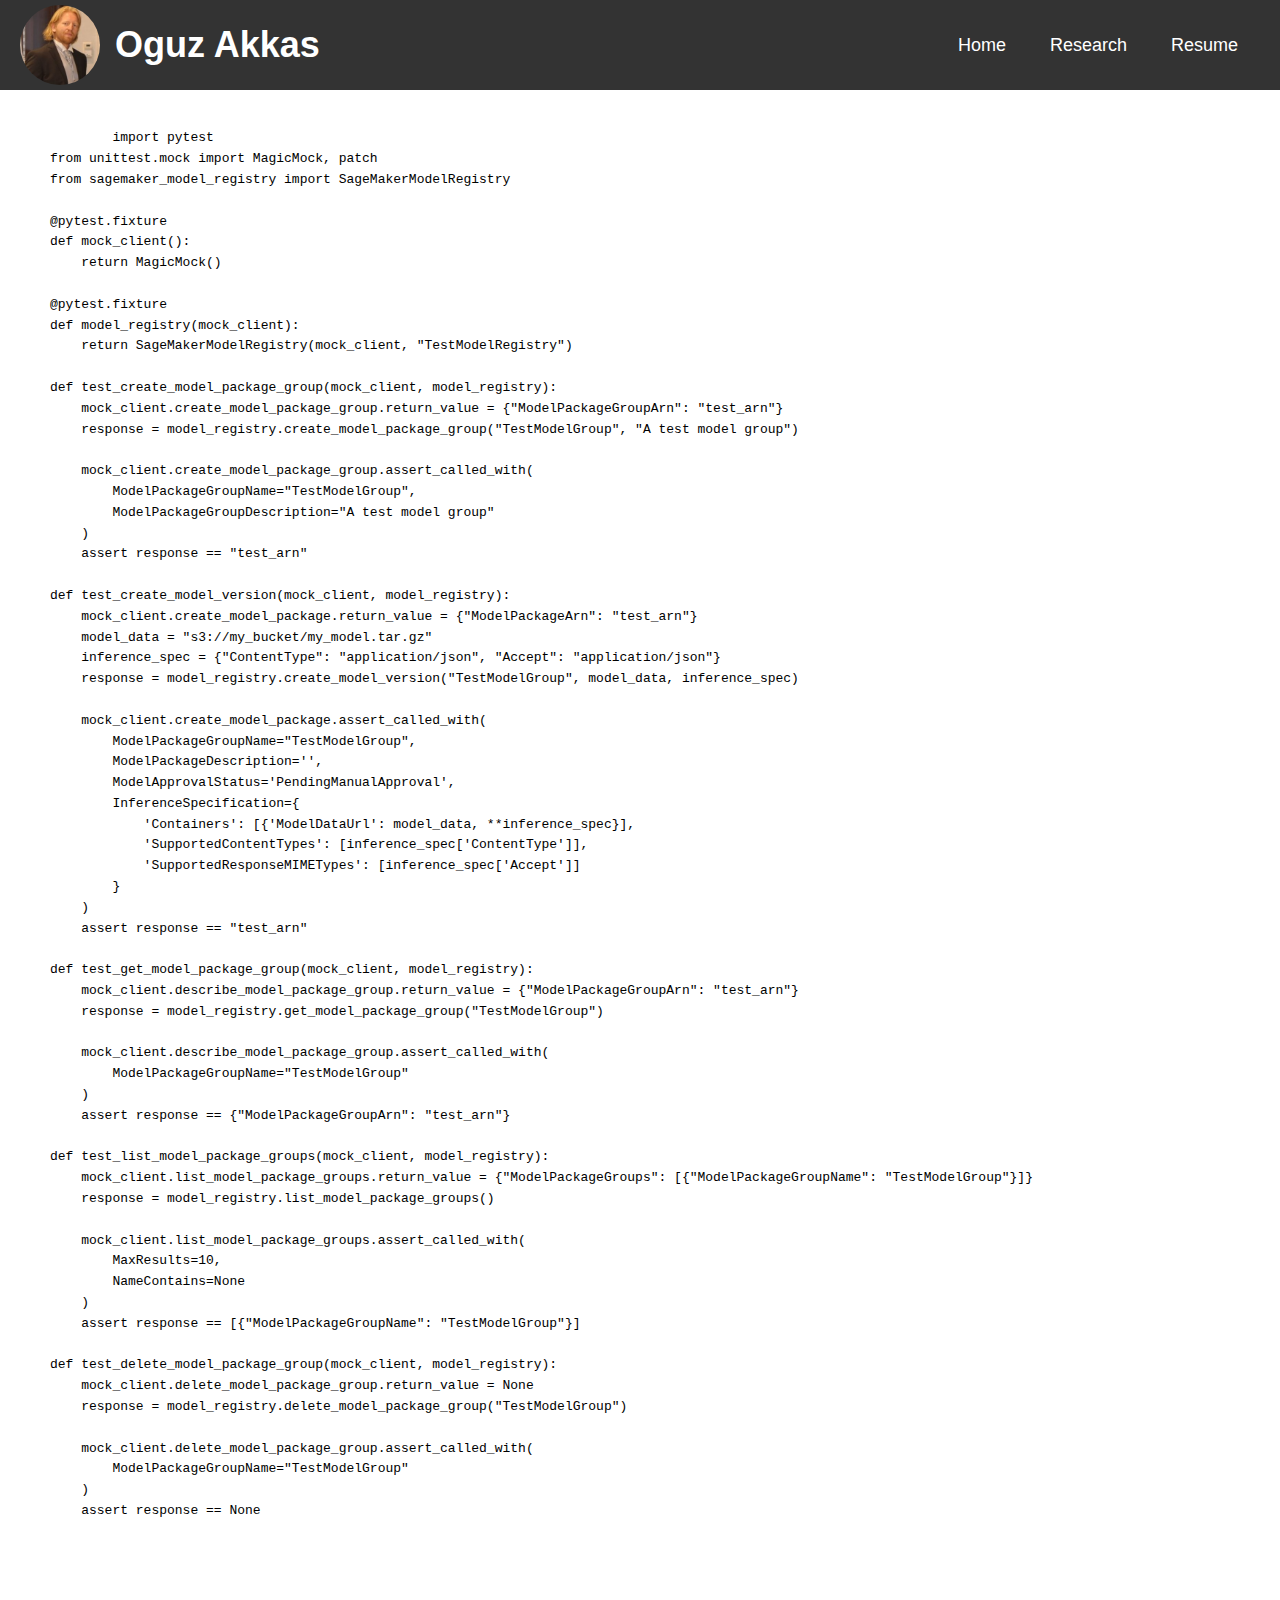
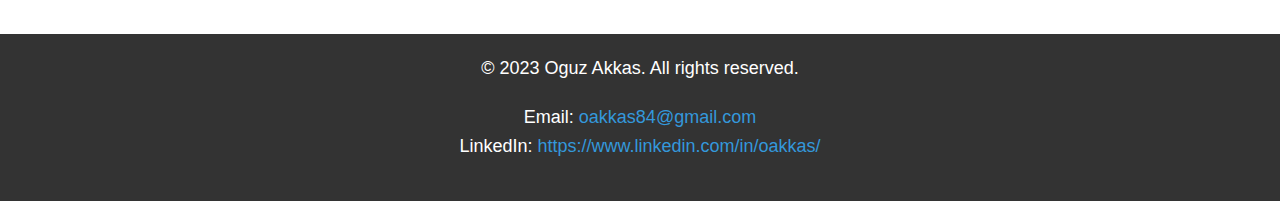
==== commit c6cf96ae: "test code" ====
--- a/research.html
+++ b/research.html
@@ -11,26 +11,74 @@
   <h1>Welcome to the Research page</h1>
   <pre class="code">
     <code>
-        """
-    Creates a Model Package (version) within a Model Package Group in the SageMaker Model Registry.
+        import pytest
+from unittest.mock import MagicMock, patch
+from sagemaker_model_registry import SageMakerModelRegistry
 
-    Parameters
-    ----------
-    model_package_group_name : str
-        The name of the Model Package Group in the Model Registry where the Model Package should be created.
-    model_data : str
-        The S3 URI where the model artifacts are stored (e.g., 's3://my_bucket/my_model.tar.gz').
-    inference_spec : dict
-        A dictionary specifying the ContentType and Accept properties for the inference container
-        (e.g., {'ContentType': 'application/json', 'Accept': 'application/json'}).
-    metadata_properties : dict, optional
-        A dictionary of key-value pairs representing custom metadata for the Model Package, by default None.
+@pytest.fixture
+def mock_client():
+    return MagicMock()
 
-    Returns
-    -------
-    str
-        The ARN of the created Model Package (version).
-    """
+@pytest.fixture
+def model_registry(mock_client):
+    return SageMakerModelRegistry(mock_client, "TestModelRegistry")
+
+def test_create_model_package_group(mock_client, model_registry):
+    mock_client.create_model_package_group.return_value = {"ModelPackageGroupArn": "test_arn"}
+    response = model_registry.create_model_package_group("TestModelGroup", "A test model group")
+
+    mock_client.create_model_package_group.assert_called_with(
+        ModelPackageGroupName="TestModelGroup",
+        ModelPackageGroupDescription="A test model group"
+    )
+    assert response == "test_arn"
+
+def test_create_model_version(mock_client, model_registry):
+    mock_client.create_model_package.return_value = {"ModelPackageArn": "test_arn"}
+    model_data = "s3://my_bucket/my_model.tar.gz"
+    inference_spec = {"ContentType": "application/json", "Accept": "application/json"}
+    response = model_registry.create_model_version("TestModelGroup", model_data, inference_spec)
+
+    mock_client.create_model_package.assert_called_with(
+        ModelPackageGroupName="TestModelGroup",
+        ModelPackageDescription='',
+        ModelApprovalStatus='PendingManualApproval',
+        InferenceSpecification={
+            'Containers': [{'ModelDataUrl': model_data, **inference_spec}],
+            'SupportedContentTypes': [inference_spec['ContentType']],
+            'SupportedResponseMIMETypes': [inference_spec['Accept']]
+        }
+    )
+    assert response == "test_arn"
+
+def test_get_model_package_group(mock_client, model_registry):
+    mock_client.describe_model_package_group.return_value = {"ModelPackageGroupArn": "test_arn"}
+    response = model_registry.get_model_package_group("TestModelGroup")
+
+    mock_client.describe_model_package_group.assert_called_with(
+        ModelPackageGroupName="TestModelGroup"
+    )
+    assert response == {"ModelPackageGroupArn": "test_arn"}
+
+def test_list_model_package_groups(mock_client, model_registry):
+    mock_client.list_model_package_groups.return_value = {"ModelPackageGroups": [{"ModelPackageGroupName": "TestModelGroup"}]}
+    response = model_registry.list_model_package_groups()
+
+    mock_client.list_model_package_groups.assert_called_with(
+        MaxResults=10,
+        NameContains=None
+    )
+    assert response == [{"ModelPackageGroupName": "TestModelGroup"}]
+
+def test_delete_model_package_group(mock_client, model_registry):
+    mock_client.delete_model_package_group.return_value = None
+    response = model_registry.delete_model_package_group("TestModelGroup")
+
+    mock_client.delete_model_package_group.assert_called_with(
+        ModelPackageGroupName="TestModelGroup"
+    )
+    assert response == None
+
     </code>
     </pre>
   <div id="footer"></div>
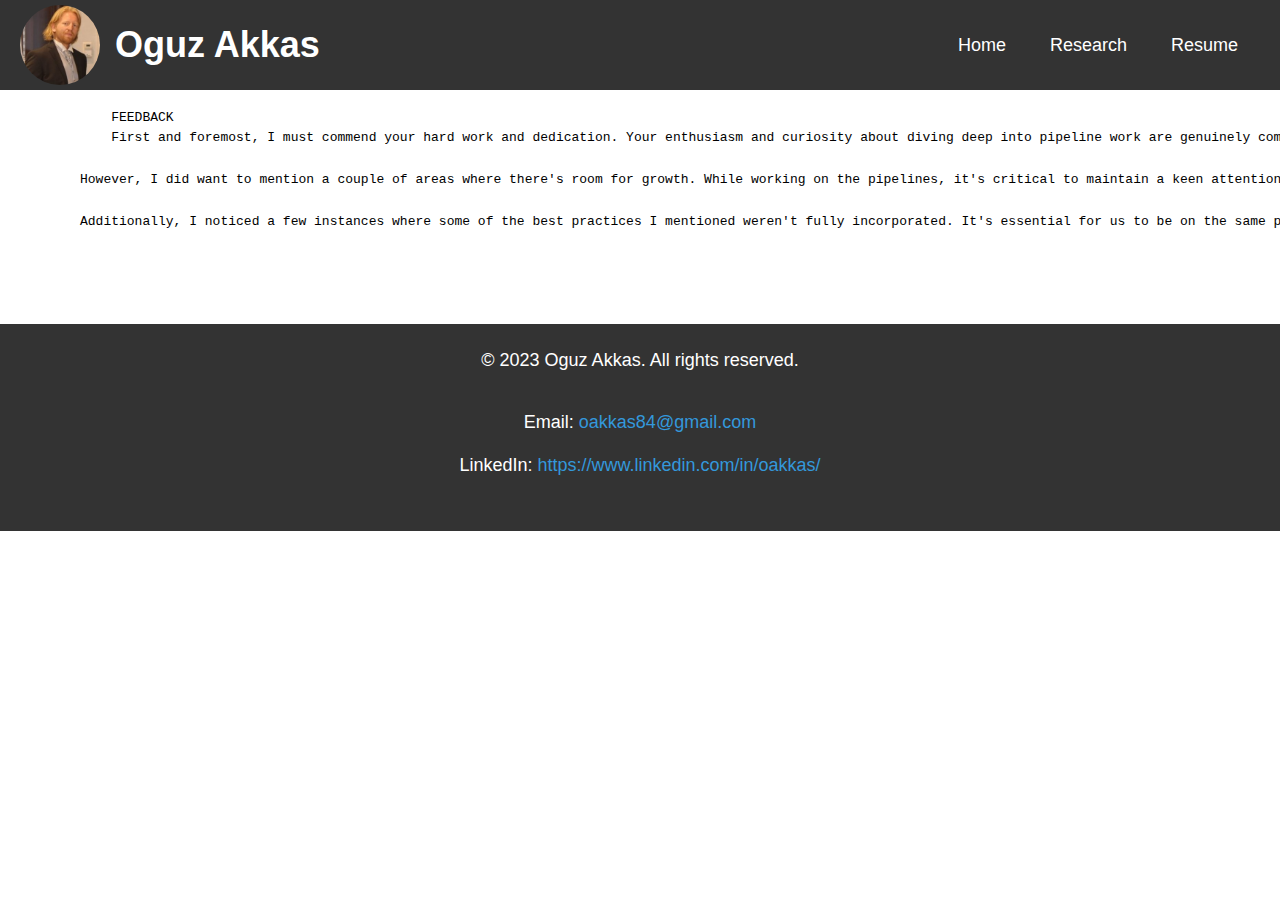
==== commit 9d46c4cc: "Update research.html" ====
--- a/research.html
+++ b/research.html
@@ -10,7 +10,13 @@
     <div id="navbar"></div>
   <h1>Welcome to the Research page</h1>
   <pre class="code">
-    <code>
+    FEEDBACK
+    First and foremost, I must commend your hard work and dedication. Your enthusiasm and curiosity about diving deep into pipeline work are genuinely commendable. Your drive to learn and get hands-on has been clear throughout our project.
+
+However, I did want to mention a couple of areas where there's room for growth. While working on the pipelines, it's critical to maintain a keen attention to detail. Given the complexities involved, even minor oversights can lead to significant challenges down the line.
+
+Additionally, I noticed a few instances where some of the best practices I mentioned weren't fully incorporated. It's essential for us to be on the same page to ensure the effectiveness and stability of our pipelines. Open communication and active listening are crucial for collaborative projects like this.
+<!--     <code>
         import pytest
 from unittest.mock import MagicMock, patch
 from sagemaker_model_registry import SageMakerModelRegistry
@@ -79,7 +85,7 @@
     )
     assert response == None
 
-    </code>
+    </code> -->
     </pre>
   <div id="footer"></div>
 <script src="components.js"></script>
@@ -88,4 +94,4 @@
   document.getElementById("footer").innerHTML = footer;
 </script>
 </body>
-</html>+</html>
--- a/styles.css
+++ b/styles.css
@@ -3,6 +3,10 @@
     padding: 0%;
     box-sizing: border-box;
   }
+  html {
+    scroll-behavior: smooth;
+  }
+  
 body {
     font-family: Arial, sans-serif;
     line-height: 1.6;
@@ -116,6 +120,36 @@
   box-shadow: 0 1px 3px rgba(0, 0, 0, 0.12), 0 1px 2px rgba(0, 0, 0, 0.24);
 }
 
+p, li {
+  font-size: 18px;
+  line-height: 1.8; /* Increase line-height */
+  margin-bottom: 10px;
+}
+
+h1, h2, h3, h4, h5, h6 {
+  margin-bottom: 20px; /* Add margin-bottom to headings */
+}
+
+h1 {
+  font-size: 36px;
+  font-weight: bold; /* Add font-weight */
+}
+
+h2 {
+  font-size: 30px; /* Adjust font size */
+  font-weight: bold; /* Add font-weight */
+}
+
+.navbar a:focus, .navbar a:hover, .navbar a.active {
+  background-color: #555;
+  color: #fff;
+  outline: none; /* Remove the default browser outline */
+}
+
+a:focus {
+  outline: 2px solid #3498db; /* Add a custom outline for focused links */
+}
+
 .contact {
   flex-basis: calc(33.33% - 20px);
   /* background-color: #f1f1f1; */
@@ -173,3 +207,112 @@
   padding: 20px;
   font-size: 0.9em;
 }
+
+@media (min-width: 1200px) {
+  /* Styles for larger screens */
+  .main_body {
+    max-width: 1800px;
+    margin: 0 auto;
+    padding: 0 30px;
+  }
+
+  .banner {
+    display: flex;
+    justify-content: space-between;
+    margin-top: 3%;
+    margin-left: 10%;
+    margin-right: 10%;
+  }
+
+  .banner img {
+    width: 40%;
+    max-height: 500px;
+  }
+
+  .intro {
+    font-size: 2em;
+    line-height: 1.8;
+    max-width: 1600px;
+  }
+
+  .intro p {
+    font-size: 26px;
+  }
+
+  .code {
+    margin: 50px 80px;
+  }
+}
+
+
+/* Responsive styles for smaller screens */
+@media (max-width: 768px) {
+  /* Styles for smaller screens */
+  .main_body {
+    padding: 0 15px;
+  }
+
+  .navbar {
+    flex-direction: column;
+    padding: 10px;
+  }
+
+  .name-image-container {
+    margin-bottom: 10px;
+  }
+
+  .navbar ul {
+    justify-content: center;
+  }
+
+  .navbar li {
+    margin: 0 5px;
+  }
+
+  .navbar a {
+    padding: 4px 8px;
+  }
+
+  .banner {
+    flex-direction: column;
+    align-items: center;
+  }
+
+  .banner img {
+    width: 100%;
+    max-height: 300px;
+    object-fit: scale-down;
+    margin-top: 1%;
+    margin-bottom: 2%;
+  }
+
+  .section {
+    flex-direction: column;
+    margin: 20px 0;
+  }
+
+  .skills, .experience, .projects, .contact {
+    flex-basis: 100%;
+    margin-bottom: 20px;
+  }
+
+  .intro {
+    font-size: 1.6em;
+    line-height: 1.6;
+  }
+
+  .intro p {
+    font-size: 20px;
+  }
+
+  .download-resume {
+    font-size: 1.6em;
+    line-height: 1.6;
+  }
+
+  .code {
+    margin: 30px;
+  }
+}
+
+
